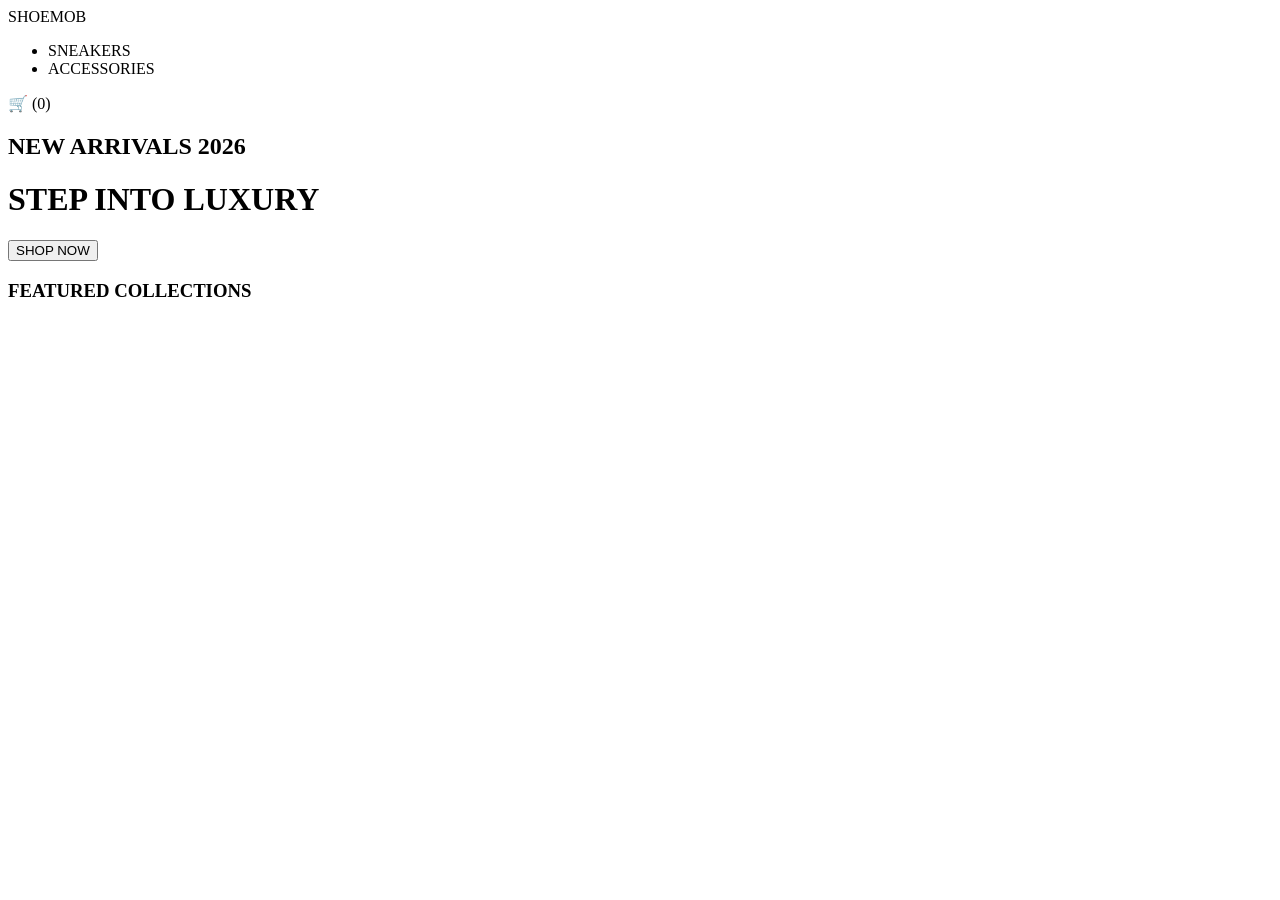
==== index.html @ 811e475a "index.html" ====
<!DOCTYPE html>
<html lang="en">
<head>
    <meta charset="UTF-8">
    <meta name="viewport" content="width=device-width, initial-scale=1.0">
    <title>SHOEMOB | Luxury Sneakers & Tech</title>
    <link rel="stylesheet" href="style.css">
    <link href="https://fonts.googleapis.com/css2?family=Montserrat:wght@400;700&family=Playfair+Display:wght@700&display=swap" rel="stylesheet">
</head>
<body>
    <nav class="shopify-nav">
        <div class="logo">SHOEMOB</div>
        <ul class="nav-links">
            <li>SNEAKERS</li>
            <li>ACCESSORIES</li>
        </ul>
        <div class="cart-icon">🛒 (0)</div>
    </nav>

    <header class="hero">
        <div class="hero-text">
            <h2>NEW ARRIVALS 2026</h2>
            <h1>STEP INTO LUXURY</h1>
            <button class="shop-btn">SHOP NOW</button>
        </div>
    </header>

    <section id="products" class="product-section">
        <h3 class="section-title">FEATURED COLLECTIONS</h3>
        <div class="product-grid" id="productGrid">
            </div>
    </section>

    <script src="script.js"></script>
</body>
</html>
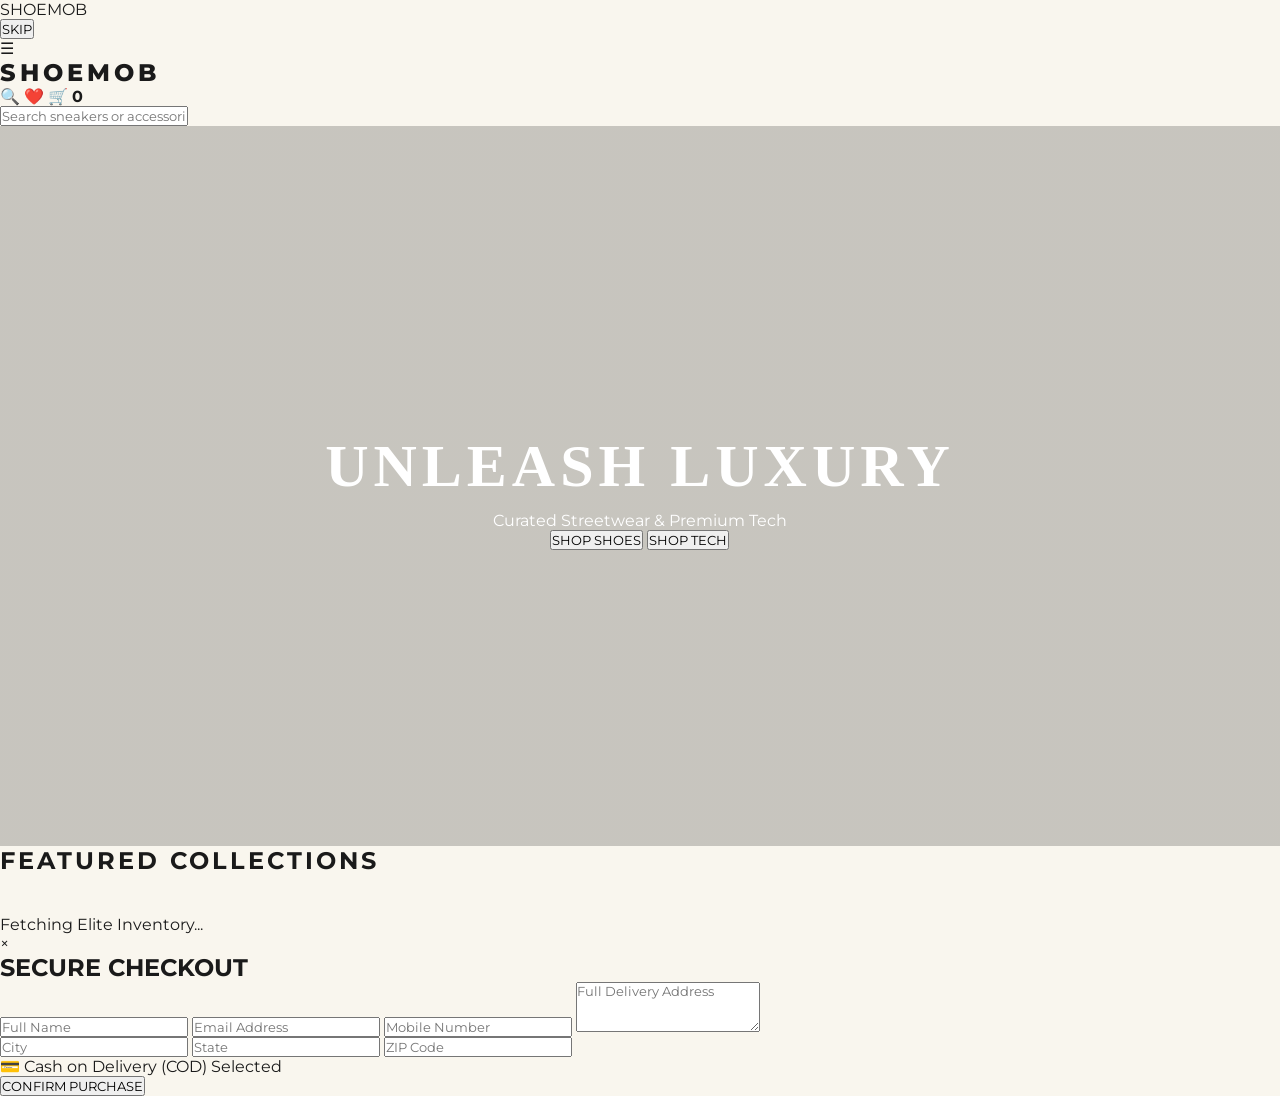
==== commit d3e78cc1: "index.html" ====
--- a/index.html
+++ b/index.html
@@ -3,35 +3,75 @@
 <head>
     <meta charset="UTF-8">
     <meta name="viewport" content="width=device-width, initial-scale=1.0">
-    <title>SHOEMOB | Luxury Sneakers & Tech</title>
+    <title>SHOEMOB | Elite Luxury Store</title>
     <link rel="stylesheet" href="style.css">
-    <link href="https://fonts.googleapis.com/css2?family=Montserrat:wght@400;700&family=Playfair+Display:wght@700&display=swap" rel="stylesheet">
+    <link href="https://fonts.googleapis.com/css2?family=Montserrat:wght@300;700;900&display=swap" rel="stylesheet">
 </head>
 <body>
-    <nav class="shopify-nav">
-        <div class="logo">SHOEMOB</div>
-        <ul class="nav-links">
-            <li>SNEAKERS</li>
-            <li>ACCESSORIES</li>
-        </ul>
-        <div class="cart-icon">🛒 (0)</div>
+
+    <div id="intro-screen">
+        <div class="particles"></div>
+        <div class="shimmer-logo">SHOEMOB</div>
+        <div class="loader-bar"><div class="fill"></div></div>
+        <button class="skip-btn" onclick="hideIntro()">SKIP</button>
+    </div>
+
+    <nav class="navbar">
+        <div class="nav-container">
+            <div class="hamburger" onclick="toggleMenu()">☰</div>
+            <div class="logo" onclick="location.reload()">SHOEMOB</div>
+            <div class="nav-icons">
+                <span class="search-trigger" onclick="toggleSearch()">🔍</span>
+                <span class="wishlist-icon">❤️</span>
+                <span class="cart-trigger" onclick="toggleCart()">🛒 <b id="cart-count">0</b></span>
+            </div>
+        </div>
+        <div class="search-overlay" id="searchOverlay">
+            <input type="text" id="searchInput" placeholder="Search sneakers or accessories..." onkeyup="searchProducts()">
+        </div>
     </nav>
 
-    <header class="hero">
-        <div class="hero-text">
-            <h2>NEW ARRIVALS 2026</h2>
-            <h1>STEP INTO LUXURY</h1>
-            <button class="shop-btn">SHOP NOW</button>
+    <main id="main-content">
+        <header class="hero">
+            <div class="hero-overlay">
+                <h1>UNLEASH LUXURY</h1>
+                <p>Curated Streetwear & Premium Tech</p>
+                <div class="hero-btns">
+                    <button class="btn-main" onclick="filterCategory('Sneakers')">SHOP SHOES</button>
+                    <button class="btn-sub" onclick="filterCategory('Accessories')">SHOP TECH</button>
+                </div>
+            </div>
+        </header>
+
+        <section class="products-section">
+            <h2 class="section-title">FEATURED COLLECTIONS</h2>
+            <div class="product-grid" id="productGrid">
+                <p class="loading">Fetching Elite Inventory...</p>
+            </div>
+        </section>
+    </section>
+
+    <div id="checkoutModal" class="modal">
+        <div class="modal-content">
+            <span class="close" onclick="closeModal()">&times;</span>
+            <h2>SECURE CHECKOUT</h2>
+            <div id="order-summary" class="summary"></div>
+            <form id="checkoutForm">
+                <input type="text" id="custName" placeholder="Full Name" required>
+                <input type="email" id="custEmail" placeholder="Email Address" required>
+                <input type="text" id="custMobile" placeholder="Mobile Number" required>
+                <textarea id="custAddress" placeholder="Full Delivery Address" rows="3" required></textarea>
+                <div class="row">
+                    <input type="text" id="custCity" placeholder="City">
+                    <input type="text" id="custState" placeholder="State">
+                    <input type="text" id="custZip" placeholder="ZIP Code">
+                </div>
+                <p class="cod-tag">💳 Cash on Delivery (COD) Selected</p>
+                <button type="button" class="place-order" onclick="submitOrder()">CONFIRM PURCHASE</button>
+            </form>
         </div>
-    </header>
-
-    <section id="products" class="product-section">
-        <h3 class="section-title">FEATURED COLLECTIONS</h3>
-        <div class="product-grid" id="productGrid">
-            </div>
-    </section>
+    </div>
 
     <script src="script.js"></script>
 </body>
 </html>
-
--- a/style.css
+++ b/style.css
@@ -0,0 +1,26 @@
+:root { --cream: #F9F6EE; --l-blue: #EBF5FB; --dark: #1A1A1A; }
+* { margin: 0; padding: 0; box-sizing: border-box; font-family: 'Montserrat', sans-serif; }
+body { background-color: var(--cream); color: var(--dark); }
+
+.shopify-nav { 
+    display: flex; justify-content: space-between; align-items: center; 
+    padding: 20px 5%; background: var(--l-blue); position: sticky; top: 0; z-index: 10;
+    border-bottom: 1px solid #dbe9f1;
+}
+.logo { font-size: 24px; font-weight: 800; letter-spacing: 4px; }
+.nav-links { display: flex; list-style: none; gap: 30px; font-size: 12px; font-weight: 700; }
+
+.hero { 
+    height: 80vh; background: linear-gradient(rgba(0,0,0,0.2), rgba(0,0,0,0.2)), 
+    url('https://images.unsplash.com/photo-1552346154-21d32810aba3?auto=format&fit=crop&q=80');
+    background-size: cover; background-position: center;
+    display: flex; align-items: center; justify-content: center; color: white; text-align: center;
+}
+.hero h1 { font-family: 'Playfair Display', serif; font-size: 60px; letter-spacing: 5px; margin: 10px 0; }
+.shop-btn { padding: 15px 40px; background: white; color: black; border: none; font-weight: 700; cursor: pointer; transition: 0.3s; }
+.shop-btn:hover { background: var(--l-blue); }
+
+.product-section { padding: 60px 5%; text-align: center; }
+.section-title { font-size: 24px; letter-spacing: 3px; margin-bottom: 40px; }
+.product-grid { display: grid; grid-template-columns: repeat(auto-fit, minmax(280px, 1fr)); gap: 30px; }
+
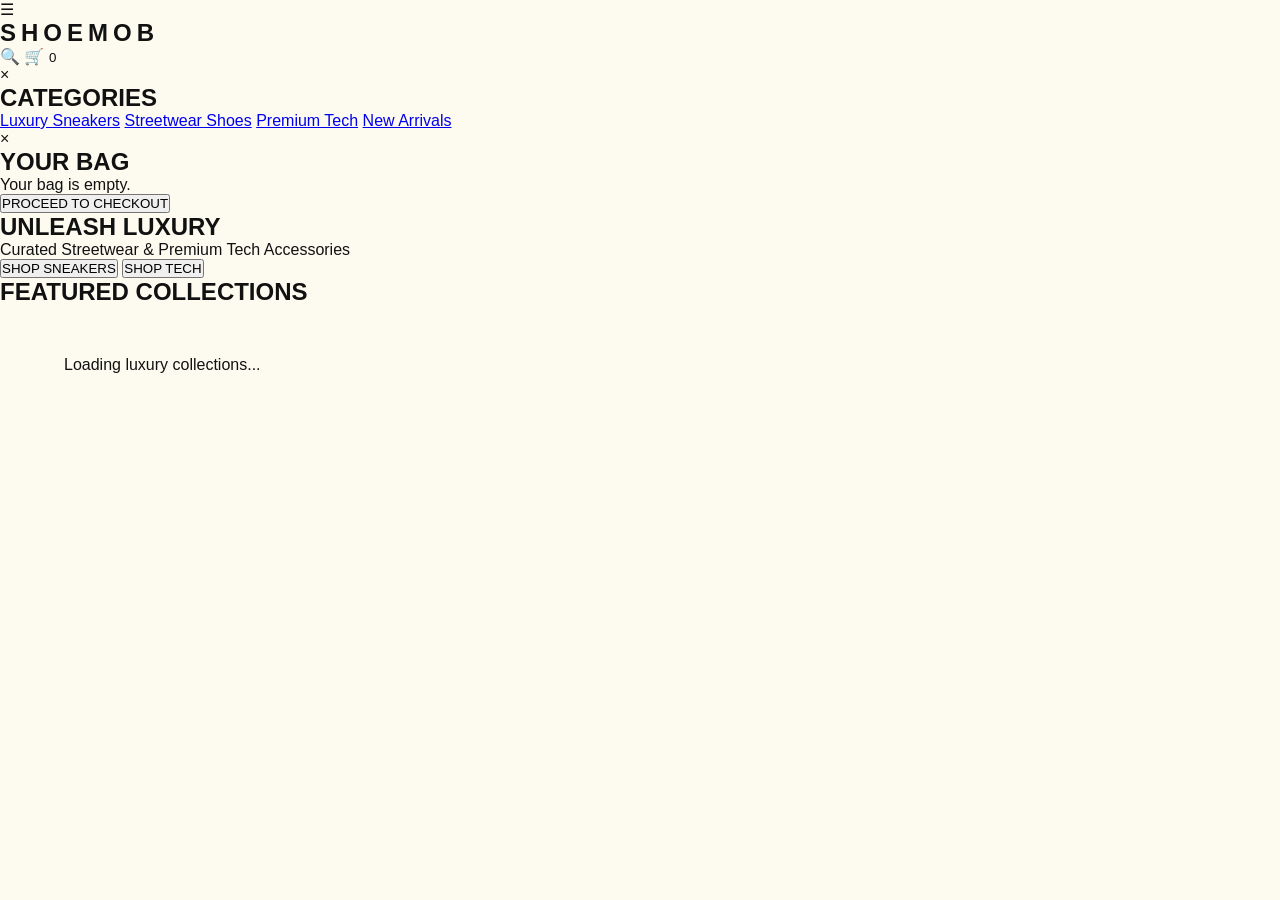
==== commit 48d3f244: "index.html" ====
--- a/index.html
+++ b/index.html
@@ -3,75 +3,99 @@
 <head>
     <meta charset="UTF-8">
     <meta name="viewport" content="width=device-width, initial-scale=1.0">
-    <title>SHOEMOB | Elite Luxury Store</title>
+    <title>SHOEMOB | Luxury Streetwear</title>
     <link rel="stylesheet" href="style.css">
-    <link href="https://fonts.googleapis.com/css2?family=Montserrat:wght@300;700;900&display=swap" rel="stylesheet">
+    <link href="https://fonts.googleapis.com/css2?family=Inter:wght@400;700;800&display=swap" rel="stylesheet">
 </head>
 <body>
 
-    <div id="intro-screen">
-        <div class="particles"></div>
-        <div class="shimmer-logo">SHOEMOB</div>
-        <div class="loader-bar"><div class="fill"></div></div>
-        <button class="skip-btn" onclick="hideIntro()">SKIP</button>
-    </div>
+    <header>
+        <div class="menu-trigger" onclick="toggleMenu()">☰</div>
+        <div class="logo">SHOEMOB</div>
+        <div class="nav-icons">
+            <span onclick="alert('Search coming soon!')">🔍</span>
+            <span class="cart-icon" onclick="toggleCart()">🛒 <small id="cart-count">0</small></span>
+        </div>
+    </header>
 
-    <nav class="navbar">
-        <div class="nav-container">
-            <div class="hamburger" onclick="toggleMenu()">☰</div>
-            <div class="logo" onclick="location.reload()">SHOEMOB</div>
-            <div class="nav-icons">
-                <span class="search-trigger" onclick="toggleSearch()">🔍</span>
-                <span class="wishlist-icon">❤️</span>
-                <span class="cart-trigger" onclick="toggleCart()">🛒 <b id="cart-count">0</b></span>
-            </div>
-        </div>
-        <div class="search-overlay" id="searchOverlay">
-            <input type="text" id="searchInput" placeholder="Search sneakers or accessories..." onkeyup="searchProducts()">
-        </div>
-    </nav>
-
-    <main id="main-content">
-        <header class="hero">
-            <div class="hero-overlay">
-                <h1>UNLEASH LUXURY</h1>
-                <p>Curated Streetwear & Premium Tech</p>
-                <div class="hero-btns">
-                    <button class="btn-main" onclick="filterCategory('Sneakers')">SHOP SHOES</button>
-                    <button class="btn-sub" onclick="filterCategory('Accessories')">SHOP TECH</button>
-                </div>
-            </div>
-        </header>
-
-        <section class="products-section">
-            <h2 class="section-title">FEATURED COLLECTIONS</h2>
-            <div class="product-grid" id="productGrid">
-                <p class="loading">Fetching Elite Inventory...</p>
-            </div>
-        </section>
-    </section>
-
-    <div id="checkoutModal" class="modal">
-        <div class="modal-content">
-            <span class="close" onclick="closeModal()">&times;</span>
-            <h2>SECURE CHECKOUT</h2>
-            <div id="order-summary" class="summary"></div>
-            <form id="checkoutForm">
-                <input type="text" id="custName" placeholder="Full Name" required>
-                <input type="email" id="custEmail" placeholder="Email Address" required>
-                <input type="text" id="custMobile" placeholder="Mobile Number" required>
-                <textarea id="custAddress" placeholder="Full Delivery Address" rows="3" required></textarea>
-                <div class="row">
-                    <input type="text" id="custCity" placeholder="City">
-                    <input type="text" id="custState" placeholder="State">
-                    <input type="text" id="custZip" placeholder="ZIP Code">
-                </div>
-                <p class="cod-tag">💳 Cash on Delivery (COD) Selected</p>
-                <button type="button" class="place-order" onclick="submitOrder()">CONFIRM PURCHASE</button>
-            </form>
+    <div id="side-menu" class="sidebar">
+        <span class="close-btn" onclick="toggleMenu()">×</span>
+        <div class="menu-content">
+            <h2>CATEGORIES</h2>
+            <a href="#">Luxury Sneakers</a>
+            <a href="#">Streetwear Shoes</a>
+            <a href="#">Premium Tech</a>
+            <a href="#">New Arrivals</a>
         </div>
     </div>
 
-    <script src="script.js"></script>
+    <div id="cart-sidebar" class="sidebar right">
+        <span class="close-btn" onclick="toggleCart()">×</span>
+        <div class="menu-content">
+            <h2>YOUR BAG</h2>
+            <div id="cart-items">Your bag is empty.</div>
+            <div class="cart-footer">
+                <button class="checkout-btn">PROCEED TO CHECKOUT</button>
+            </div>
+        </div>
+    </div>
+
+    <section class="hero">
+        <h1>UNLEASH LUXURY</h1>
+        <p>Curated Streetwear & Premium Tech Accessories</p>
+        <div class="hero-btns">
+            <button class="btn btn-black">SHOP SNEAKERS</button>
+            <button class="btn btn-blue">SHOP TECH</button>
+        </div>
+    </section>
+
+    <section class="products-section">
+        <h2>FEATURED COLLECTIONS</h2>
+        <div id="product-grid" class="product-grid">
+            <p>Loading luxury collections...</p>
+        </div>
+    </section>
+
+    <script>
+        // 🛠️ Sidebar Functions
+        function toggleMenu() { document.getElementById('side-menu').classList.toggle('active'); }
+        function toggleCart() { document.getElementById('cart-sidebar').classList.toggle('active'); }
+
+        // 🔗 Fetch Real Products from your Render Backend
+        async function fetchProducts() {
+            try {
+                const res = await fetch('https://shoemob-backend.onrender.com/api/products');
+                const products = await res.json();
+                const grid = document.getElementById('product-grid');
+                
+                if(products.length === 0) {
+                    grid.innerHTML = "<h3>No products live yet. Add from Admin!</h3>";
+                    return;
+                }
+
+                grid.innerHTML = products.map(p => `
+                    <div class="product-card">
+                        <img src="${p.images[0]}" alt="${p.name}">
+                        <div class="p-info">
+                            <h3>${p.name}</h3>
+                            <p class="category">${p.category}</p>
+                            <p class="price">₹${p.price.toLocaleString()}</p>
+                            <button class="add-to-cart" onclick="addToCart('${p.name}')">ADD TO BAG</button>
+                        </div>
+                    </div>
+                `).join('');
+            } catch (err) { console.error("Error fetching products", err); }
+        }
+
+        let cart = [];
+        function addToCart(name) {
+            cart.push(name);
+            document.getElementById('cart-count').innerText = cart.length;
+            toggleCart();
+            document.getElementById('cart-items').innerHTML = cart.map(item => `<div class="cart-item">${item}</div>`).join('');
+        }
+
+        fetchProducts();
+    </script>
 </body>
 </html>
--- a/style.css
+++ b/style.css
@@ -1,26 +1,37 @@
-:root { --cream: #F9F6EE; --l-blue: #EBF5FB; --dark: #1A1A1A; }
+:root { --cream: #FDFBF0; --l-blue: #E3F2FD; --dark: #111111; --shimmer: #ffffff; }
 * { margin: 0; padding: 0; box-sizing: border-box; font-family: 'Montserrat', sans-serif; }
-body { background-color: var(--cream); color: var(--dark); }
+body { background: var(--cream); color: var(--dark); overflow-x: hidden; }
 
-.shopify-nav { 
-    display: flex; justify-content: space-between; align-items: center; 
-    padding: 20px 5%; background: var(--l-blue); position: sticky; top: 0; z-index: 10;
-    border-bottom: 1px solid #dbe9f1;
+/* 🎬 Cinematic Intro Styles */
+#intro-screen {
+    position: fixed; top: 0; left: 0; width: 100%; height: 100vh;
+    background: black; z-index: 9999; display: flex; flex-direction: column;
+    align-items: center; justify-content: center; transition: 1s ease;
 }
-.logo { font-size: 24px; font-weight: 800; letter-spacing: 4px; }
-.nav-links { display: flex; list-style: none; gap: 30px; font-size: 12px; font-weight: 700; }
+.shimmer-logo {
+    font-size: 50px; font-weight: 900; letter-spacing: 15px; color: white;
+    animation: shimmer 2s infinite; margin-bottom: 20px;
+}
+@keyframes shimmer { 0% { opacity: 0.3; } 50% { opacity: 1; text-shadow: 0 0 20px #fff; } 100% { opacity: 0.3; } }
+.loader-bar { width: 200px; height: 2px; background: #333; }
+.fill { width: 0%; height: 100%; background: white; animation: load 4s forwards; }
+@keyframes load { 100% { width: 100%; } }
+.skip-btn { margin-top: 30px; background: transparent; border: 1px solid #444; color: #888; padding: 5px 15px; cursor: pointer; }
 
-.hero { 
-    height: 80vh; background: linear-gradient(rgba(0,0,0,0.2), rgba(0,0,0,0.2)), 
-    url('https://images.unsplash.com/photo-1552346154-21d32810aba3?auto=format&fit=crop&q=80');
-    background-size: cover; background-position: center;
-    display: flex; align-items: center; justify-content: center; color: white; text-align: center;
-}
-.hero h1 { font-family: 'Playfair Display', serif; font-size: 60px; letter-spacing: 5px; margin: 10px 0; }
-.shop-btn { padding: 15px 40px; background: white; color: black; border: none; font-weight: 700; cursor: pointer; transition: 0.3s; }
-.shop-btn:hover { background: var(--l-blue); }
+/* 📱 Navbar & Pro UI */
+.navbar { position: sticky; top: 0; background: rgba(253, 251, 240, 0.95); backdrop-filter: blur(10px); z-index: 100; border-bottom: 1px solid #eee; }
+.nav-container { display: flex; justify-content: space-between; padding: 15px 5%; align-items: center; }
+.logo { font-size: 24px; font-weight: 900; letter-spacing: 5px; cursor: pointer; }
 
-.product-section { padding: 60px 5%; text-align: center; }
-.section-title { font-size: 24px; letter-spacing: 3px; margin-bottom: 40px; }
-.product-grid { display: grid; grid-template-columns: repeat(auto-fit, minmax(280px, 1fr)); gap: 30px; }
+/* 👟 Product Cards */
+.product-grid { display: grid; grid-template-columns: repeat(auto-fit, minmax(280px, 1fr)); gap: 30px; padding: 50px 5%; }
+.p-card { background: white; padding: 15px; transition: 0.3s; position: relative; }
+.p-card:hover { transform: translateY(-10px); box-shadow: 0 20px 40px rgba(0,0,0,0.05); }
+.p-card img { width: 100%; height: 320px; object-fit: cover; }
+.buy-btn { width: 100%; padding: 12px; background: var(--dark); color: white; border: none; font-weight: bold; margin-top: 10px; cursor: pointer; }
 
+/* 📦 Checkout Modal */
+.modal { display: none; position: fixed; z-index: 2000; top: 0; left: 0; width: 100%; height: 100%; background: rgba(0,0,0,0.9); }
+.modal-content { background: white; width: 90%; max-width: 500px; margin: 30px auto; padding: 30px; border-radius: 5px; max-height: 90vh; overflow-y: auto; }
+.modal input, .modal textarea { width: 100%; padding: 12px; margin-bottom: 10px; border: 1px solid #ddd; }
+.row { display: grid; grid-template-columns: 1fr 1fr 1fr; gap: 10px; }
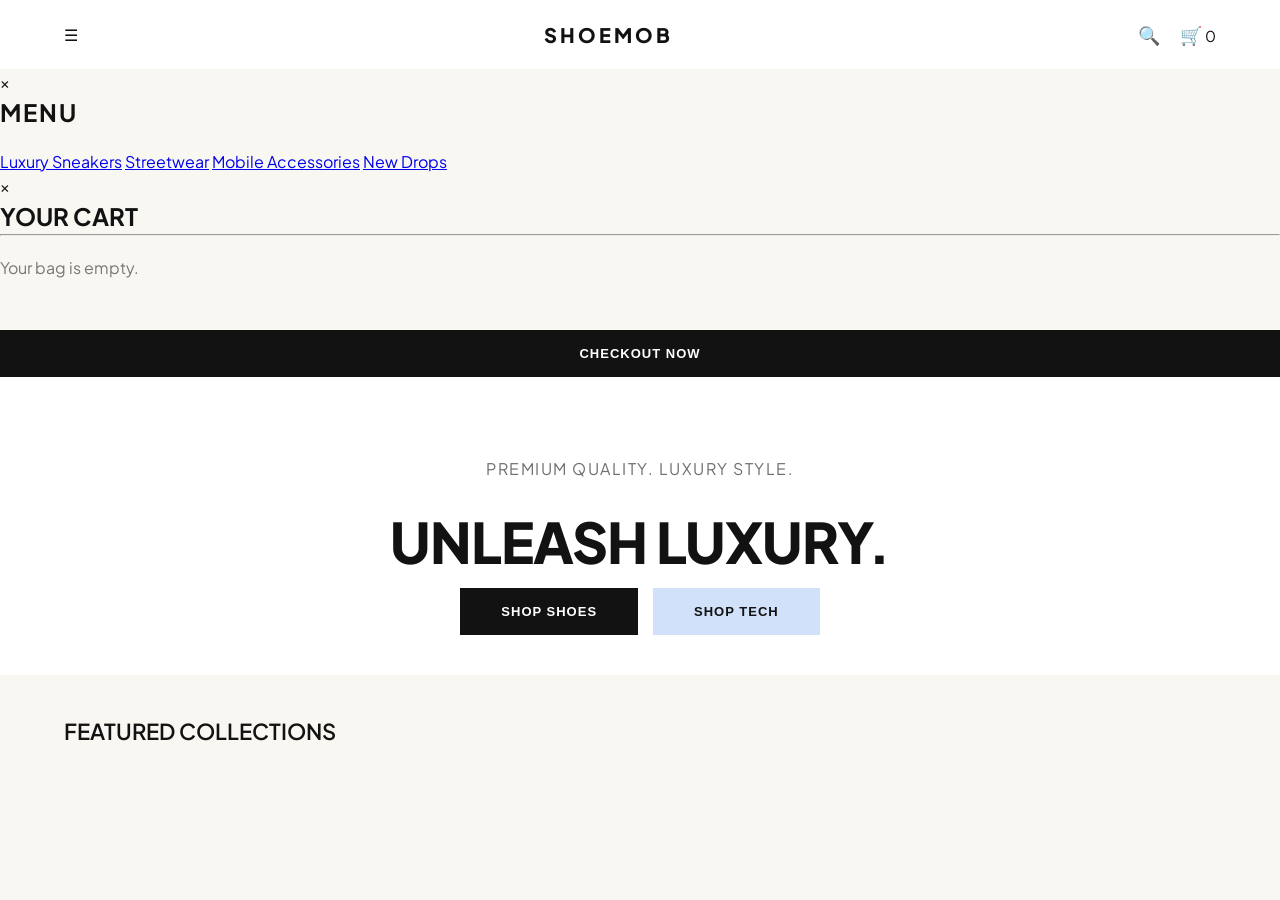
==== commit ef622ba4: "index.html" ====
--- a/index.html
+++ b/index.html
@@ -3,99 +3,95 @@
 <head>
     <meta charset="UTF-8">
     <meta name="viewport" content="width=device-width, initial-scale=1.0">
-    <title>SHOEMOB | Luxury Streetwear</title>
+    <title>SHOEMOB | Luxury Store</title>
     <link rel="stylesheet" href="style.css">
-    <link href="https://fonts.googleapis.com/css2?family=Inter:wght@400;700;800&display=swap" rel="stylesheet">
 </head>
 <body>
 
     <header>
-        <div class="menu-trigger" onclick="toggleMenu()">☰</div>
+        <div class="menu-trigger" onclick="openSidebar('side-menu')">☰</div>
         <div class="logo">SHOEMOB</div>
         <div class="nav-icons">
-            <span onclick="alert('Search coming soon!')">🔍</span>
-            <span class="cart-icon" onclick="toggleCart()">🛒 <small id="cart-count">0</small></span>
+            <span onclick="alert('Search feature coming in next update!')">🔍</span>
+            <span onclick="openSidebar('cart-sidebar')">🛒 <small id="cart-count">0</small></span>
         </div>
     </header>
 
     <div id="side-menu" class="sidebar">
-        <span class="close-btn" onclick="toggleMenu()">×</span>
+        <span class="close-btn" onclick="closeSidebar('side-menu')">×</span>
         <div class="menu-content">
-            <h2>CATEGORIES</h2>
+            <h2 style="letter-spacing:2px; margin-bottom:20px;">MENU</h2>
             <a href="#">Luxury Sneakers</a>
-            <a href="#">Streetwear Shoes</a>
-            <a href="#">Premium Tech</a>
-            <a href="#">New Arrivals</a>
+            <a href="#">Streetwear</a>
+            <a href="#">Mobile Accessories</a>
+            <a href="#">New Drops</a>
         </div>
     </div>
 
     <div id="cart-sidebar" class="sidebar right">
-        <span class="close-btn" onclick="toggleCart()">×</span>
+        <span class="close-btn" onclick="closeSidebar('cart-sidebar')">×</span>
         <div class="menu-content">
-            <h2>YOUR BAG</h2>
-            <div id="cart-items">Your bag is empty.</div>
-            <div class="cart-footer">
-                <button class="checkout-btn">PROCEED TO CHECKOUT</button>
+            <h2>YOUR CART</h2>
+            <hr>
+            <div id="cart-items" style="margin-top:20px; color:#777;">Your bag is empty.</div>
+            <div class="cart-total" style="margin-top:50px;">
+                <button class="btn btn-black" style="width:100%" onclick="alert('Checkout integration coming soon!')">CHECKOUT NOW</button>
             </div>
         </div>
     </div>
 
     <section class="hero">
-        <h1>UNLEASH LUXURY</h1>
-        <p>Curated Streetwear & Premium Tech Accessories</p>
+        <p>Premium Quality. Luxury Style.</p>
+        <h1>UNLEASH LUXURY.</h1>
         <div class="hero-btns">
-            <button class="btn btn-black">SHOP SNEAKERS</button>
-            <button class="btn btn-blue">SHOP TECH</button>
+            <button class="btn btn-black">Shop Shoes</button>
+            <button class="btn btn-blue">Shop Tech</button>
         </div>
     </section>
 
-    <section class="products-section">
-        <h2>FEATURED COLLECTIONS</h2>
-        <div id="product-grid" class="product-grid">
-            <p>Loading luxury collections...</p>
+    <h2 class="section-title">FEATURED COLLECTIONS</h2>
+    <div id="product-grid" class="product-grid">
         </div>
-    </section>
 
     <script>
-        // 🛠️ Sidebar Functions
-        function toggleMenu() { document.getElementById('side-menu').classList.toggle('active'); }
-        function toggleCart() { document.getElementById('cart-sidebar').classList.toggle('active'); }
+        // ✅ Sidebar Toggle Logic
+        function openSidebar(id) { document.getElementById(id).style.transform = "translateX(0)"; }
+        function closeSidebar(id) { 
+            if(id === 'side-menu') document.getElementById(id).style.transform = "translateX(-100%)";
+            else document.getElementById(id).style.transform = "translateX(100%)";
+        }
 
-        // 🔗 Fetch Real Products from your Render Backend
-        async function fetchProducts() {
+        // ✅ Live Data Fetching
+        async function loadStore() {
             try {
                 const res = await fetch('https://shoemob-backend.onrender.com/api/products');
-                const products = await res.json();
+                const data = await res.json();
                 const grid = document.getElementById('product-grid');
                 
-                if(products.length === 0) {
-                    grid.innerHTML = "<h3>No products live yet. Add from Admin!</h3>";
-                    return;
-                }
-
-                grid.innerHTML = products.map(p => `
+                grid.innerHTML = data.map(p => `
                     <div class="product-card">
-                        <img src="${p.images[0]}" alt="${p.name}">
-                        <div class="p-info">
+                        <div class="img-container">
+                            <img src="${p.images[0]}" alt="${p.name}">
+                        </div>
+                        <div class="p-details">
                             <h3>${p.name}</h3>
-                            <p class="category">${p.category}</p>
                             <p class="price">₹${p.price.toLocaleString()}</p>
-                            <button class="add-to-cart" onclick="addToCart('${p.name}')">ADD TO BAG</button>
+                            <button onclick="updateCart('${p.name}')" style="background:none; border:1px solid #ddd; padding:5px 10px; cursor:pointer; margin-top:5px; width:100%; font-size:12px;">ADD TO BAG</button>
                         </div>
                     </div>
                 `).join('');
-            } catch (err) { console.error("Error fetching products", err); }
+            } catch (err) { console.log("Database offline?", err); }
         }
 
-        let cart = [];
-        function addToCart(name) {
-            cart.push(name);
-            document.getElementById('cart-count').innerText = cart.length;
-            toggleCart();
-            document.getElementById('cart-items').innerHTML = cart.map(item => `<div class="cart-item">${item}</div>`).join('');
+        let count = 0;
+        function updateCart(name) {
+            count++;
+            document.getElementById('cart-count').innerText = count;
+            document.getElementById('cart-items').innerHTML = `<div style="color:#1a1a1a; font-weight:600;">${name} added!</div>`;
+            openSidebar('cart-sidebar');
         }
 
-        fetchProducts();
+        loadStore();
     </script>
 </body>
 </html>
--- a/style.css
+++ b/style.css
@@ -1,37 +1,129 @@
-:root { --cream: #FDFBF0; --l-blue: #E3F2FD; --dark: #111111; --shimmer: #ffffff; }
-* { margin: 0; padding: 0; box-sizing: border-box; font-family: 'Montserrat', sans-serif; }
-body { background: var(--cream); color: var(--dark); overflow-x: hidden; }
+@import url('https://fonts.googleapis.com/css2?family=Plus+Jakarta+Sans:wght@300;400;600;800&display=swap');
 
-/* 🎬 Cinematic Intro Styles */
-#intro-screen {
-    position: fixed; top: 0; left: 0; width: 100%; height: 100vh;
-    background: black; z-index: 9999; display: flex; flex-direction: column;
-    align-items: center; justify-content: center; transition: 1s ease;
+:root {
+    --bg-cream: #F9F7F2; /* Luxury Paper White */
+    --accent-blue: #D0E1F9; /* Your Light Blue Theme */
+    --black: #121212;
+    --gray: #707070;
 }
-.shimmer-logo {
-    font-size: 50px; font-weight: 900; letter-spacing: 15px; color: white;
-    animation: shimmer 2s infinite; margin-bottom: 20px;
+
+* { margin: 0; padding: 0; box-sizing: border-box; }
+
+body {
+    background-color: var(--bg-cream);
+    font-family: 'Plus Jakarta Sans', sans-serif;
+    color: var(--black);
+    line-height: 1.5;
 }
-@keyframes shimmer { 0% { opacity: 0.3; } 50% { opacity: 1; text-shadow: 0 0 20px #fff; } 100% { opacity: 0.3; } }
-.loader-bar { width: 200px; height: 2px; background: #333; }
-.fill { width: 0%; height: 100%; background: white; animation: load 4s forwards; }
-@keyframes load { 100% { width: 100%; } }
-.skip-btn { margin-top: 30px; background: transparent; border: 1px solid #444; color: #888; padding: 5px 15px; cursor: pointer; }
 
-/* 📱 Navbar & Pro UI */
-.navbar { position: sticky; top: 0; background: rgba(253, 251, 240, 0.95); backdrop-filter: blur(10px); z-index: 100; border-bottom: 1px solid #eee; }
-.nav-container { display: flex; justify-content: space-between; padding: 15px 5%; align-items: center; }
-.logo { font-size: 24px; font-weight: 900; letter-spacing: 5px; cursor: pointer; }
+/* --- Premium Shopify Header --- */
+header {
+    background: white;
+    height: 70px;
+    display: flex;
+    justify-content: space-between;
+    align-items: center;
+    padding: 0 5%;
+    position: sticky;
+    top: 0;
+    z-index: 1000;
+    border-bottom: 0.5px solid rgba(0,0,0,0.05);
+}
 
-/* 👟 Product Cards */
-.product-grid { display: grid; grid-template-columns: repeat(auto-fit, minmax(280px, 1fr)); gap: 30px; padding: 50px 5%; }
-.p-card { background: white; padding: 15px; transition: 0.3s; position: relative; }
-.p-card:hover { transform: translateY(-10px); box-shadow: 0 20px 40px rgba(0,0,0,0.05); }
-.p-card img { width: 100%; height: 320px; object-fit: cover; }
-.buy-btn { width: 100%; padding: 12px; background: var(--dark); color: white; border: none; font-weight: bold; margin-top: 10px; cursor: pointer; }
+.logo {
+    font-size: 20px;
+    font-weight: 800;
+    letter-spacing: 3px;
+    text-transform: uppercase;
+}
 
-/* 📦 Checkout Modal */
-.modal { display: none; position: fixed; z-index: 2000; top: 0; left: 0; width: 100%; height: 100%; background: rgba(0,0,0,0.9); }
-.modal-content { background: white; width: 90%; max-width: 500px; margin: 30px auto; padding: 30px; border-radius: 5px; max-height: 90vh; overflow-y: auto; }
-.modal input, .modal textarea { width: 100%; padding: 12px; margin-bottom: 10px; border: 1px solid #ddd; }
-.row { display: grid; grid-template-columns: 1fr 1fr 1fr; gap: 10px; }
+.nav-icons { display: flex; gap: 20px; align-items: center; }
+.nav-icons span { cursor: pointer; font-size: 18px; position: relative; }
+
+/* --- High-End Hero Section --- */
+.hero {
+    padding: 80px 5% 40px;
+    text-align: center;
+    background: white;
+    margin-bottom: 40px;
+}
+
+.hero h1 {
+    font-size: clamp(32px, 8vw, 56px);
+    font-weight: 800;
+    margin-bottom: 15px;
+    letter-spacing: -1px;
+    line-height: 1.1;
+}
+
+.hero p {
+    color: var(--gray);
+    font-size: 16px;
+    margin-bottom: 30px;
+    text-transform: uppercase;
+    letter-spacing: 1.5px;
+}
+
+.hero-btns { display: flex; justify-content: center; gap: 15px; }
+
+.btn {
+    padding: 15px 40px;
+    border-radius: 0; /* Professional sharp edges */
+    text-decoration: none;
+    font-weight: 600;
+    font-size: 13px;
+    text-transform: uppercase;
+    letter-spacing: 1px;
+    transition: 0.3s;
+    border: 1px solid var(--black);
+    cursor: pointer;
+}
+
+.btn-black { background: var(--black); color: white; }
+.btn-black:hover { background: transparent; color: var(--black); }
+
+.btn-blue { background: var(--accent-blue); color: var(--black); border-color: var(--accent-blue); }
+
+/* --- Shopify Product Grid --- */
+.section-title {
+    padding: 0 5% 20px;
+    font-size: 22px;
+    font-weight: 600;
+}
+
+.product-grid {
+    display: grid;
+    grid-template-columns: repeat(2, 1fr);
+    gap: 20px;
+    padding: 0 5% 60px;
+}
+
+@media (min-width: 1024px) { .product-grid { grid-template-columns: repeat(4, 1fr); } }
+
+.product-card {
+    text-decoration: none;
+    color: inherit;
+    transition: 0.3s;
+}
+
+.img-container {
+    background: #f3f3f3;
+    aspect-ratio: 1/1;
+    overflow: hidden;
+    margin-bottom: 12px;
+}
+
+.product-card img {
+    width: 100%;
+    height: 100%;
+    object-fit: cover;
+    transition: transform 0.5s ease;
+}
+
+.product-card:hover img { transform: scale(1.05); }
+
+.p-details { padding: 5px 0; }
+.p-details h3 { font-size: 14px; font-weight: 500; margin-bottom: 4px; }
+.p-details .price { font-weight: 600; font-size: 15px; }
+
+/* Sidebars code from before remains same but with better styling */
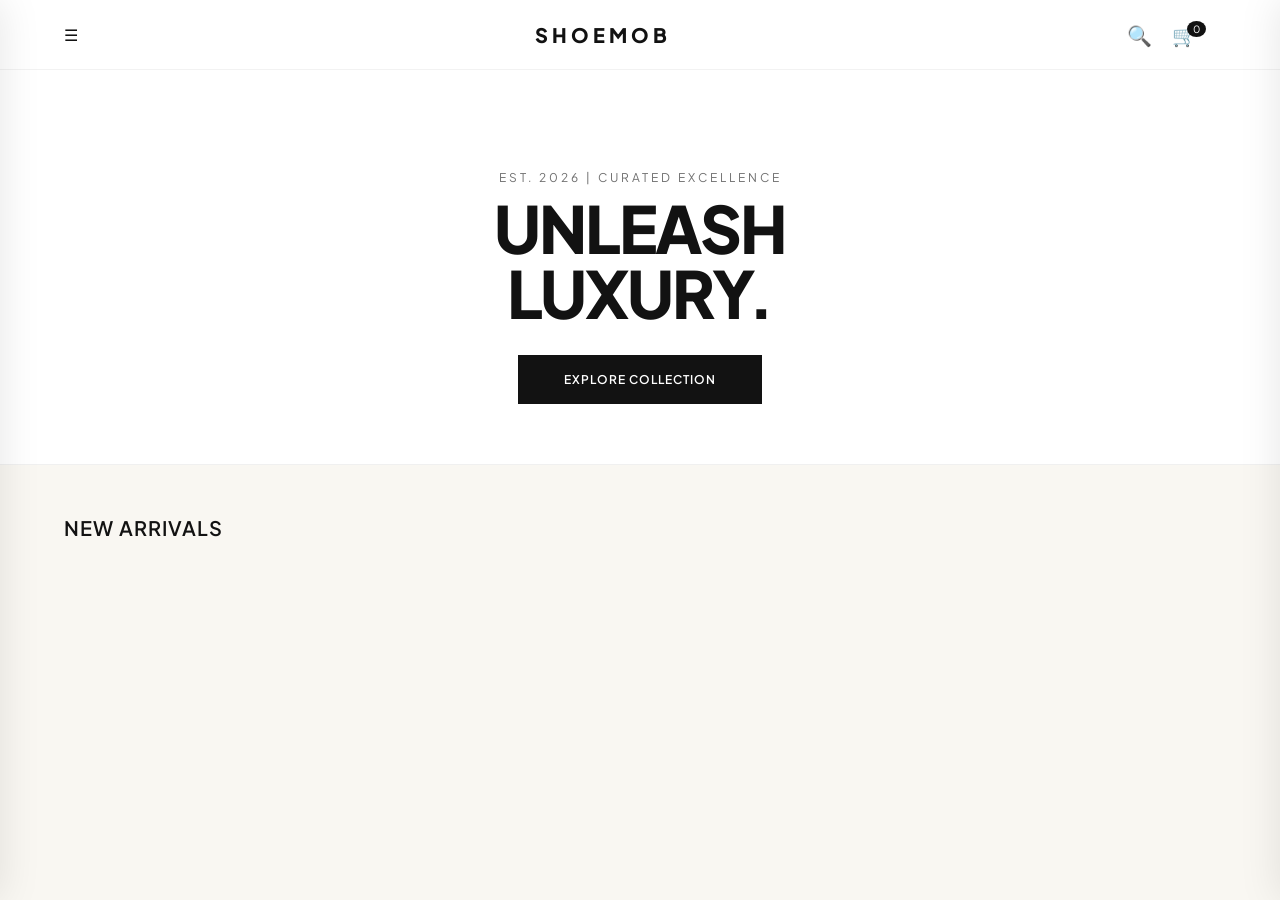
==== commit a1934d13: "index.html" ====
--- a/index.html
+++ b/index.html
@@ -3,65 +3,119 @@
 <head>
     <meta charset="UTF-8">
     <meta name="viewport" content="width=device-width, initial-scale=1.0">
-    <title>SHOEMOB | Luxury Store</title>
-    <link rel="stylesheet" href="style.css">
+    <title>SHOEMOB | Official Store</title>
+    <link href="https://fonts.googleapis.com/css2?family=Plus+Jakarta+Sans:wght@300;400;600;800&display=swap" rel="stylesheet">
+    
+    <style>
+        :root {
+            --bg: #F9F7F2;
+            --accent: #D0E1F9;
+            --black: #121212;
+            --gray: #707070;
+        }
+
+        * { margin: 0; padding: 0; box-sizing: border-box; font-family: 'Plus Jakarta Sans', sans-serif; }
+        body { background: var(--bg); color: var(--black); overflow-x: hidden; }
+
+        /* --- LUXURY HEADER --- */
+        header {
+            background: white;
+            height: 70px;
+            display: flex;
+            justify-content: space-between;
+            align-items: center;
+            padding: 0 5%;
+            position: sticky;
+            top: 0;
+            z-index: 1000;
+            border-bottom: 0.5px solid rgba(0,0,0,0.05);
+        }
+
+        .logo { font-size: 20px; font-weight: 800; letter-spacing: 4px; text-transform: uppercase; cursor: pointer; }
+        .icons { display: flex; gap: 20px; font-size: 20px; cursor: pointer; }
+        .cart-count { background: var(--black); color: white; font-size: 10px; padding: 2px 6px; border-radius: 50%; position: relative; top: -10px; left: -10px; }
+
+        /* --- SIDEBARS (MENU & CART) --- */
+        .sidebar {
+            position: fixed;
+            top: 0;
+            width: 320px;
+            height: 100%;
+            background: white;
+            z-index: 2000;
+            transition: 0.4s cubic-bezier(0.4, 0, 0.2, 1);
+            padding: 50px 30px;
+            box-shadow: 0 0 40px rgba(0,0,0,0.1);
+        }
+        #menu-s { left: -320px; }
+        #cart-s { right: -320px; }
+        .sidebar.active { transform: translateX(320px); } /* For left */
+        #cart-s.active { transform: translateX(-320px); } /* For right */
+
+        .close-btn { position: absolute; top: 20px; right: 20px; font-size: 24px; cursor: pointer; }
+        .side-link { display: block; padding: 15px 0; text-decoration: none; color: var(--black); font-weight: 600; border-bottom: 1px solid #f5f5f5; text-transform: uppercase; font-size: 14px; }
+
+        /* --- HERO SECTION --- */
+        .hero { background: white; padding: 100px 5% 60px; text-align: center; border-bottom: 1px solid #f0f0f0; }
+        .hero p { text-transform: uppercase; letter-spacing: 3px; font-size: 12px; color: var(--gray); margin-bottom: 10px; }
+        .hero h1 { font-size: clamp(35px, 8vw, 65px); font-weight: 800; line-height: 1; letter-spacing: -2px; margin-bottom: 30px; }
+        .btn { padding: 16px 45px; border: 1px solid var(--black); background: var(--black); color: white; font-weight: 600; text-transform: uppercase; letter-spacing: 1px; cursor: pointer; transition: 0.3s; font-size: 12px; }
+        .btn:hover { background: transparent; color: var(--black); }
+
+        /* --- PRODUCT GRID --- */
+        .grid-title { padding: 50px 5% 20px; font-size: 20px; font-weight: 600; text-transform: uppercase; letter-spacing: 1px; }
+        .product-grid { display: grid; grid-template-columns: repeat(2, 1fr); gap: 15px; padding: 0 5% 100px; }
+        @media (min-width: 900px) { .product-grid { grid-template-columns: repeat(4, 1fr); gap: 30px; } }
+
+        .p-card { background: white; border-radius: 0px; transition: 0.3s; cursor: pointer; }
+        .p-img { width: 100%; aspect-ratio: 1/1; object-fit: cover; background: #f3f3f3; margin-bottom: 15px; }
+        .p-name { font-size: 14px; font-weight: 500; margin-bottom: 5px; }
+        .p-price { font-weight: 700; font-size: 16px; }
+        .add-btn { width: 100%; margin-top: 15px; padding: 10px; background: none; border: 1px solid #ddd; font-weight: 600; cursor: pointer; font-size: 11px; }
+        .add-btn:hover { border-color: var(--black); background: #f9f9f9; }
+
+    </style>
 </head>
 <body>
 
     <header>
-        <div class="menu-trigger" onclick="openSidebar('side-menu')">☰</div>
+        <div onclick="toggleSide('menu-s')">☰</div>
         <div class="logo">SHOEMOB</div>
-        <div class="nav-icons">
-            <span onclick="alert('Search feature coming in next update!')">🔍</span>
-            <span onclick="openSidebar('cart-sidebar')">🛒 <small id="cart-count">0</small></span>
+        <div class="icons">
+            <span onclick="alert('Search Ready!')">🔍</span>
+            <span onclick="toggleSide('cart-s')">🛒<small class="cart-count" id="count">0</small></span>
         </div>
     </header>
 
-    <div id="side-menu" class="sidebar">
-        <span class="close-btn" onclick="closeSidebar('side-menu')">×</span>
-        <div class="menu-content">
-            <h2 style="letter-spacing:2px; margin-bottom:20px;">MENU</h2>
-            <a href="#">Luxury Sneakers</a>
-            <a href="#">Streetwear</a>
-            <a href="#">Mobile Accessories</a>
-            <a href="#">New Drops</a>
-        </div>
+    <div id="menu-s" class="sidebar">
+        <span class="close-btn" onclick="toggleSide('menu-s')">×</span>
+        <h3 style="margin-bottom: 30px; letter-spacing: 2px;">COLLECTIONS</h3>
+        <a href="#" class="side-link">Luxury Sneakers</a>
+        <a href="#" class="side-link">Streetwear Drops</a>
+        <a href="#" class="side-link">Premium Tech</a>
+        <a href="#" class="side-link">Sale</a>
     </div>
 
-    <div id="cart-sidebar" class="sidebar right">
-        <span class="close-btn" onclick="closeSidebar('cart-sidebar')">×</span>
-        <div class="menu-content">
-            <h2>YOUR CART</h2>
-            <hr>
-            <div id="cart-items" style="margin-top:20px; color:#777;">Your bag is empty.</div>
-            <div class="cart-total" style="margin-top:50px;">
-                <button class="btn btn-black" style="width:100%" onclick="alert('Checkout integration coming soon!')">CHECKOUT NOW</button>
-            </div>
-        </div>
+    <div id="cart-s" class="sidebar">
+        <span class="close-btn" onclick="toggleSide('cart-s')">×</span>
+        <h3 style="margin-bottom: 30px; letter-spacing: 2px;">YOUR BAG</h3>
+        <div id="cart-list" style="font-size: 13px; color: var(--gray);">Your bag is currently empty.</div>
+        <button class="btn" style="width: 100%; margin-top: 50px;">Checkout</button>
     </div>
 
     <section class="hero">
-        <p>Premium Quality. Luxury Style.</p>
-        <h1>UNLEASH LUXURY.</h1>
-        <div class="hero-btns">
-            <button class="btn btn-black">Shop Shoes</button>
-            <button class="btn btn-blue">Shop Tech</button>
-        </div>
+        <p>Est. 2026 | Curated Excellence</p>
+        <h1>UNLEASH<br>LUXURY.</h1>
+        <button class="btn" onclick="window.scrollTo(0, 800)">Explore Collection</button>
     </section>
 
-    <h2 class="section-title">FEATURED COLLECTIONS</h2>
+    <h2 class="grid-title">New Arrivals</h2>
     <div id="product-grid" class="product-grid">
         </div>
 
     <script>
-        // ✅ Sidebar Toggle Logic
-        function openSidebar(id) { document.getElementById(id).style.transform = "translateX(0)"; }
-        function closeSidebar(id) { 
-            if(id === 'side-menu') document.getElementById(id).style.transform = "translateX(-100%)";
-            else document.getElementById(id).style.transform = "translateX(100%)";
-        }
+        function toggleSide(id) { document.getElementById(id).classList.toggle('active'); }
 
-        // ✅ Live Data Fetching
         async function loadStore() {
             try {
                 const res = await fetch('https://shoemob-backend.onrender.com/api/products');
@@ -69,26 +123,22 @@
                 const grid = document.getElementById('product-grid');
                 
                 grid.innerHTML = data.map(p => `
-                    <div class="product-card">
-                        <div class="img-container">
-                            <img src="${p.images[0]}" alt="${p.name}">
-                        </div>
-                        <div class="p-details">
-                            <h3>${p.name}</h3>
-                            <p class="price">₹${p.price.toLocaleString()}</p>
-                            <button onclick="updateCart('${p.name}')" style="background:none; border:1px solid #ddd; padding:5px 10px; cursor:pointer; margin-top:5px; width:100%; font-size:12px;">ADD TO BAG</button>
-                        </div>
+                    <div class="p-card">
+                        <img src="${p.images[0]}" class="p-img">
+                        <div class="p-name">${p.name}</div>
+                        <div class="p-price">₹${p.price.toLocaleString()}</div>
+                        <button class="add-btn" onclick="addToCart('${p.name}')">ADD TO BAG</button>
                     </div>
                 `).join('');
-            } catch (err) { console.log("Database offline?", err); }
+            } catch (err) { console.log("Check Render Backend!"); }
         }
 
-        let count = 0;
-        function updateCart(name) {
-            count++;
-            document.getElementById('cart-count').innerText = count;
-            document.getElementById('cart-items').innerHTML = `<div style="color:#1a1a1a; font-weight:600;">${name} added!</div>`;
-            openSidebar('cart-sidebar');
+        let cart = [];
+        function addToCart(name) {
+            cart.push(name);
+            document.getElementById('count').innerText = cart.length;
+            document.getElementById('cart-list').innerHTML = cart.map(i => `<div style="padding:10px 0; border-bottom:1px solid #eee; font-weight:600;">${i}</div>`).join('');
+            toggleSide('cart-s');
         }
 
         loadStore();
